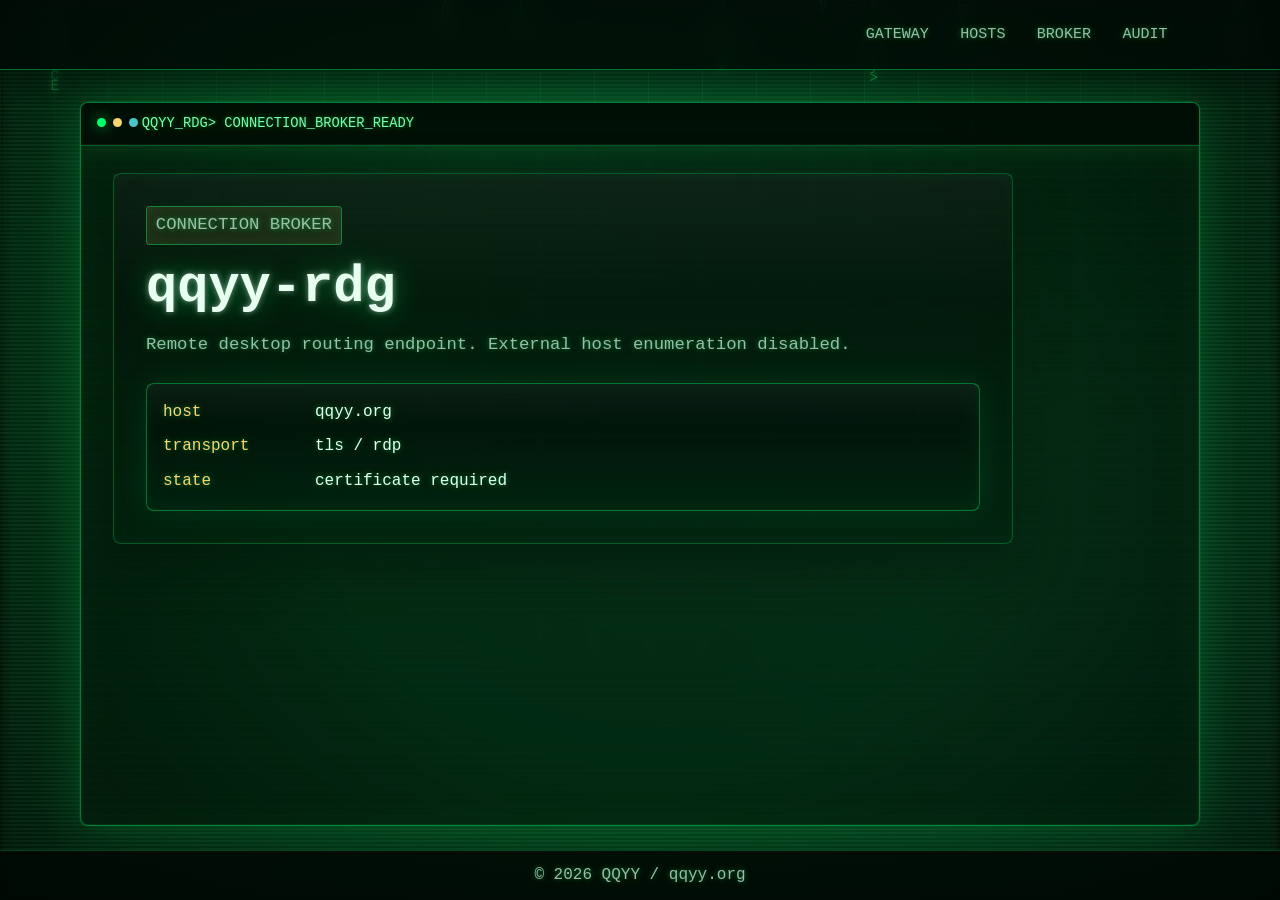
==== about.html @ 4a951784 "Initial QQYY gateway site" ====
<!DOCTYPE html>
<html lang="en">
<head>
    <meta charset="UTF-8">
    <meta name="viewport" content="width=device-width, initial-scale=1.0">
    <meta http-equiv="Content-Security-Policy" content="default-src 'self'; script-src 'self'; style-src 'self' 'unsafe-inline'; img-src 'self' data:; font-src 'self'; connect-src 'self'; media-src 'self'; object-src 'none'; base-uri 'self'; form-action 'none'; frame-src 'none'; child-src 'none'; worker-src 'none'; manifest-src 'self'; block-all-mixed-content">
    <meta name="referrer" content="no-referrer">
    <title>Broker / QQYY</title>
    <link rel="stylesheet" href="styles.css">
</head>
<body>
    <canvas class="matrix-rain" aria-hidden="true"></canvas>
    <header>
        <nav>
            <button class="menu-toggle" type="button" aria-label="Open navigation menu" aria-controls="site-navigation" aria-expanded="false" data-menu-toggle>
                <span></span>
                <span></span>
                <span></span>
            </button>
            <ul class="nav-menu" id="site-navigation">
                <li><a href="index.html">Gateway</a></li>
                <li><a href="names.html">Hosts</a></li>
                <li><a href="about.html">Broker</a></li>
                <li><a href="contact.html">Audit</a></li>
            </ul>
        </nav>
    </header>
    <main>
        <section class="page-panel">
            <p class="eyebrow">Connection broker</p>
            <h2>qqyy-rdg</h2>
            <p>Remote desktop routing endpoint. External host enumeration disabled.</p>
            <div class="terminal-card">
                <p><span>host</span> qqyy.org</p>
                <p><span>transport</span> tls / rdp</p>
                <p><span>state</span> certificate required</p>
            </div>
        </section>
    </main>
    <footer>
        <p>&copy; 2026 QQYY / qqyy.org</p>
    </footer>
    <script src="script.js"></script>
</body>
</html>
---- styles.css ----
/* QQYY Matrix-inspired remote desktop gateway facade */

* {
    box-sizing: border-box;
    margin: 0;
    padding: 0;
}

:root {
    --bg: #030604;
    --bg-soft: rgba(4, 18, 11, 0.84);
    --panel: rgba(5, 25, 15, 0.86);
    --panel-strong: rgba(0, 0, 0, 0.72);
    --grid: rgba(0, 255, 111, 0.12);
    --green: #00ff6a;
    --green-soft: #77ffad;
    --cyan: #59f6ff;
    --amber: #f8d66d;
    --violet: #8c5cff;
    --ink: #e7fff0;
    --muted: #9bbca8;
    --border: rgba(0, 255, 106, 0.42);
    --shadow: rgba(0, 255, 106, 0.24);
    --terminal-glow: 0 0 5px rgba(0, 255, 106, 0.42), 0 0 16px rgba(0, 255, 106, 0.18);
    --max: 1120px;
}

html {
    background: var(--bg);
}

body {
    position: relative;
    min-height: 100vh;
    color: var(--ink);
    font-family: "Courier New", Courier, monospace;
    line-height: 1.6;
    text-shadow: var(--terminal-glow);
    background:
        radial-gradient(circle at 20% 10%, rgba(0, 255, 106, 0.13), transparent 32rem),
        radial-gradient(circle at 52% 42%, rgba(140, 92, 255, 0.08), transparent 28rem),
        radial-gradient(circle at 88% 70%, rgba(89, 246, 255, 0.06), transparent 26rem),
        linear-gradient(180deg, #010201, #041006 46%, #010201);
    overflow-x: hidden;
}

body * {
    text-shadow: inherit;
}

a,
button,
input {
    font-family: inherit;
}

::selection {
    color: #001806;
    background: var(--green);
    text-shadow: none;
}

body::before {
    content: "";
    position: fixed;
    inset: 0;
    z-index: 1;
    pointer-events: none;
    background-image:
        linear-gradient(var(--grid) 1px, transparent 1px),
        linear-gradient(90deg, var(--grid) 1px, transparent 1px);
    background-size: 54px 54px;
    mask-image: linear-gradient(to bottom, rgba(0, 0, 0, 0.9), transparent 78%);
}

body::after {
    content: "";
    position: fixed;
    inset: 0;
    z-index: 4;
    pointer-events: none;
    background:
        linear-gradient(rgba(255, 255, 255, 0.035) 50%, rgba(0, 0, 0, 0.05) 50%),
        radial-gradient(circle at center, transparent 42%, rgba(0, 0, 0, 0.58));
    background-size: 100% 4px, 100% 100%;
}

.matrix-rain {
    position: fixed;
    inset: 0;
    z-index: 0;
    width: 100%;
    height: 100%;
    opacity: 0.78;
}

header {
    position: sticky;
    top: 0;
    z-index: 30;
    border-bottom: 1px solid var(--border);
    background: rgba(0, 8, 4, 0.82);
    box-shadow: 0 10px 34px rgba(0, 0, 0, 0.42);
    backdrop-filter: blur(12px);
}

header nav {
    display: flex;
    align-items: center;
    justify-content: flex-end;
    gap: 1rem;
    width: min(100%, var(--max));
    margin: 0 auto;
    padding: 0.85rem 1.25rem;
}

.menu-toggle {
    display: none;
    width: 44px;
    height: 44px;
    border: 1px solid var(--border);
    border-radius: 6px;
    background: rgba(0, 24, 12, 0.92);
    cursor: pointer;
    place-items: center;
    gap: 5px;
    padding: 0;
}

.menu-toggle span {
    display: block;
    width: 24px;
    height: 2px;
    background: var(--green);
    box-shadow: 0 0 8px var(--shadow);
    transition: transform 0.18s ease, opacity 0.18s ease;
}

.menu-toggle[aria-expanded="true"] span:nth-child(1) {
    transform: translateY(7px) rotate(45deg);
}

.menu-toggle[aria-expanded="true"] span:nth-child(2) {
    opacity: 0;
}

.menu-toggle[aria-expanded="true"] span:nth-child(3) {
    transform: translateY(-7px) rotate(-45deg);
}

.nav-menu {
    display: flex;
    align-items: center;
    gap: 0.4rem;
    list-style: none;
}

.nav-menu a {
    display: block;
    padding: 0.48rem 0.72rem;
    border: 1px solid transparent;
    border-radius: 6px;
    color: var(--muted);
    font-size: 0.94rem;
    text-transform: uppercase;
    text-decoration: none;
}

.nav-menu a:hover,
.nav-menu a:focus-visible {
    border-color: var(--border);
    color: var(--green-soft);
    background: rgba(0, 255, 106, 0.08);
    outline: none;
}

main {
    position: relative;
    z-index: 10;
    width: min(100%, var(--max));
    min-height: calc(100vh - 11rem);
    margin: 2rem auto 6rem;
    padding: 4.4rem 2rem 2rem;
    border: 1px solid var(--border);
    border-radius: 8px;
    background:
        linear-gradient(180deg, rgba(0, 255, 106, 0.055), transparent 5rem),
        repeating-linear-gradient(0deg, rgba(0, 255, 106, 0.018) 0, rgba(0, 255, 106, 0.018) 1px, transparent 1px, transparent 9px),
        rgba(0, 8, 3, 0.42);
    box-shadow:
        0 0 0 1px rgba(0, 255, 106, 0.08),
        0 0 48px rgba(0, 255, 106, 0.18),
        inset 0 0 52px rgba(0, 255, 106, 0.045),
        inset 0 0 0 1px rgba(231, 255, 240, 0.04);
    backdrop-filter: blur(2px);
    overflow: hidden;
}

main::before {
    content: "QQYY_RDG> CONNECTION_BROKER_READY";
    position: absolute;
    top: 0;
    left: 0;
    right: 0;
    height: 2.65rem;
    display: flex;
    align-items: center;
    padding: 0 1rem 0 3.8rem;
    border-bottom: 1px solid rgba(0, 255, 106, 0.3);
    color: var(--green-soft);
    background: rgba(0, 14, 6, 0.94);
    box-shadow: inset 0 -1px 0 rgba(231, 255, 240, 0.06), 0 0 22px rgba(0, 255, 106, 0.12);
    font-size: 0.86rem;
    text-transform: uppercase;
}

main::after {
    content: "";
    position: absolute;
    top: 0.96rem;
    left: 1rem;
    width: 0.58rem;
    height: 0.58rem;
    border-radius: 50%;
    background: var(--green);
    box-shadow:
        1rem 0 0 var(--amber),
        2rem 0 0 rgba(89, 246, 255, 0.8),
        0 0 14px rgba(0, 255, 106, 0.7);
    pointer-events: none;
}

.gateway-screen {
    display: grid;
    grid-template-columns: minmax(0, 1fr) minmax(300px, 380px);
    gap: 2rem;
    align-items: center;
    min-height: 470px;
}

.gateway-copy {
    display: grid;
    gap: 1.2rem;
    max-width: 640px;
}

.protocol-strip {
    display: flex;
    flex-wrap: wrap;
    gap: 0.5rem;
}

.protocol-strip span {
    padding: 0.35rem 0.55rem;
    border: 1px solid rgba(0, 255, 106, 0.32);
    border-radius: 6px;
    color: var(--green-soft);
    background: rgba(0, 0, 0, 0.28);
    font-size: 0.82rem;
    text-transform: uppercase;
}

.login-panel {
    display: grid;
    gap: 1rem;
    padding: 1rem;
    border: 1px solid rgba(0, 255, 106, 0.38);
    border-radius: 8px;
    background:
        linear-gradient(180deg, rgba(0, 255, 106, 0.08), transparent 3.5rem),
        rgba(0, 8, 3, 0.54);
    box-shadow:
        0 0 36px rgba(0, 255, 106, 0.14),
        inset 0 0 28px rgba(0, 255, 106, 0.06);
    backdrop-filter: blur(2px);
}

.login-panel.is-denied {
    border-color: rgba(255, 96, 96, 0.7);
    animation: accessJolt 0.22s steps(2, end) 2;
}

.login-panel-header {
    display: flex;
    justify-content: space-between;
    gap: 1rem;
    padding-bottom: 0.75rem;
    border-bottom: 1px solid rgba(0, 255, 106, 0.25);
    color: var(--green-soft);
    font-size: 0.88rem;
    text-transform: uppercase;
}

.login-panel label {
    display: grid;
    gap: 0.35rem;
    color: var(--amber);
    font-size: 0.82rem;
    text-transform: uppercase;
}

.login-panel input {
    width: 100%;
    min-height: 46px;
    border: 1px solid rgba(0, 255, 106, 0.34);
    border-radius: 6px;
    color: var(--green-soft);
    background: rgba(0, 0, 0, 0.42);
    box-shadow: inset 0 0 18px rgba(0, 255, 106, 0.06);
    font: inherit;
    padding: 0.7rem 0.75rem;
    outline: none;
}

.login-panel input:focus {
    border-color: var(--green);
    box-shadow: 0 0 18px rgba(0, 255, 106, 0.16), inset 0 0 18px rgba(0, 255, 106, 0.08);
}

.login-panel input[readonly] {
    color: var(--muted);
    border-style: dashed;
    cursor: not-allowed;
}

.login-button {
    width: 100%;
}

.access-status {
    min-height: 1.5rem;
    color: var(--muted);
    font-size: 0.86rem;
    text-transform: uppercase;
}

.access-status.is-denied {
    color: #ff7777;
}

.eyebrow {
    width: fit-content;
    padding: 0.28rem 0.55rem;
    border: 1px solid var(--border);
    border-radius: 4px;
    color: var(--amber);
    background: rgba(248, 214, 109, 0.08);
    box-shadow: inset 0 0 18px rgba(248, 214, 109, 0.08);
    font-size: 0.88rem;
    text-transform: uppercase;
    animation: terminalPulse 4.8s steps(2, end) infinite;
}

h2 {
    max-width: 880px;
    color: var(--ink);
    font-size: 3.25rem;
    line-height: 1.05;
    font-weight: 700;
    text-shadow: 0 0 6px rgba(231, 255, 240, 0.5), 0 0 28px rgba(0, 255, 106, 0.42);
    animation: terminalFlicker 7.5s steps(1, end) infinite;
}

.hero-copy,
.note,
.page-panel > p {
    max-width: 720px;
    color: var(--muted);
    font-size: 1.08rem;
}

.terminal-line,
.terminal-card {
    border: 1px solid var(--border);
    border-radius: 8px;
    background: rgba(0, 0, 0, 0.34);
    box-shadow: 0 0 34px rgba(0, 255, 106, 0.1), inset 0 0 22px rgba(0, 255, 106, 0.04);
}

.terminal-line,
.terminal-card,
.status-grid article,
.feature-list article,
.page-panel,
footer {
    position: relative;
}

.terminal-line::after,
.terminal-card::after,
.status-grid article::after,
.feature-list article::after,
.page-panel::after {
    content: "";
    position: absolute;
    inset: 0;
    pointer-events: none;
    background: linear-gradient(180deg, rgba(255, 255, 255, 0.045), transparent 34%, rgba(0, 255, 106, 0.045));
    mix-blend-mode: screen;
}

.terminal-line {
    display: flex;
    flex-wrap: wrap;
    gap: 0.45rem;
    align-items: center;
    width: fit-content;
    max-width: 100%;
    padding: 0.75rem 0.9rem;
}

.terminal-line::before {
    content: ">";
    display: grid;
    place-items: center;
    width: 1rem;
    height: 1rem;
    color: var(--amber);
    font-weight: 700;
    box-shadow: 0 0 12px rgba(248, 214, 109, 0.5);
}

.terminal-line span,
.terminal-card span {
    color: var(--amber);
}

.terminal-line strong {
    color: var(--green-soft);
    font-weight: 700;
    overflow-wrap: anywhere;
}

.terminal-line strong::after {
    content: "_";
    display: inline-block;
    margin-left: 0.18rem;
    color: var(--green);
    animation: cursorBlink 1.05s steps(2, end) infinite;
}

.button {
    display: inline-flex;
    align-items: center;
    justify-content: center;
    width: fit-content;
    min-height: 46px;
    padding: 0.72rem 1rem;
    border: 1px solid var(--green);
    border-radius: 6px;
    color: #021006;
    background: var(--green);
    box-shadow: 0 0 24px rgba(0, 255, 106, 0.32);
    font-weight: 700;
    text-transform: uppercase;
    text-decoration: none;
}

.button:hover,
.button:focus-visible {
    background: var(--green-soft);
    outline: 2px solid var(--cyan);
    outline-offset: 3px;
}

.status-grid,
.feature-list {
    display: grid;
    grid-template-columns: repeat(3, minmax(0, 1fr));
    gap: 1rem;
    margin-top: 2.5rem;
}

.status-grid article,
.feature-list article,
.page-panel {
    border: 1px solid rgba(0, 255, 106, 0.28);
    border-radius: 8px;
    background: rgba(5, 25, 15, 0.38);
    box-shadow: 0 18px 56px rgba(0, 0, 0, 0.32), inset 0 0 18px rgba(0, 255, 106, 0.04);
    backdrop-filter: blur(1.5px);
}

.status-grid article,
.feature-list article {
    min-height: 178px;
    padding: 1rem;
}

.status-light {
    display: block;
    width: 10px;
    height: 10px;
    margin-bottom: 0.9rem;
    border-radius: 50%;
    background: var(--green);
    box-shadow: 0 0 14px var(--green), 0 0 28px rgba(0, 255, 106, 0.4);
}

h3 {
    margin-bottom: 0.55rem;
    color: var(--green-soft);
    font-size: 1.04rem;
    text-transform: uppercase;
}

.status-grid p,
.feature-list p {
    color: var(--muted);
    font-size: 0.96rem;
}

.page-panel {
    display: grid;
    gap: 1rem;
    max-width: 900px;
    padding: 2rem;
}

.terminal-card {
    display: grid;
    gap: 0.55rem;
    margin-top: 0.5rem;
    padding: 1rem;
}

.terminal-card p {
    display: grid;
    grid-template-columns: 8.5rem 1fr;
    gap: 1rem;
    color: var(--ink);
}

footer {
    position: fixed;
    left: 0;
    right: 0;
    bottom: 0;
    z-index: 30;
    border-top: 1px solid rgba(0, 255, 106, 0.22);
    background: rgba(0, 8, 4, 0.86);
    color: var(--muted);
    padding: 0.72rem 1rem;
    text-align: center;
    backdrop-filter: blur(10px);
}

.matrix-game-overlay {
    position: fixed;
    inset: 0;
    z-index: 80;
    display: grid;
    place-items: center;
    padding: 1rem;
    background: rgba(0, 0, 0, 0.52);
    backdrop-filter: blur(5px);
}

.matrix-game-terminal {
    width: min(96vw, 980px);
    border: 1px solid var(--green);
    border-radius: 8px;
    background:
        linear-gradient(180deg, rgba(0, 255, 106, 0.08), transparent 5rem),
        rgba(0, 9, 4, 0.7);
    box-shadow:
        0 0 42px rgba(0, 255, 106, 0.34),
        inset 0 0 46px rgba(0, 255, 106, 0.08);
    overflow: hidden;
}

.matrix-game-terminal:focus {
    outline: none;
}

.matrix-game-bar {
    display: flex;
    align-items: center;
    justify-content: space-between;
    gap: 1rem;
    padding: 0.75rem 1rem;
    border-bottom: 1px solid rgba(0, 255, 106, 0.34);
    color: var(--green-soft);
    background: rgba(0, 18, 7, 0.9);
    text-transform: uppercase;
}

.matrix-game-close,
.matrix-game-restart {
    border: 1px solid var(--border);
    border-radius: 6px;
    color: var(--green-soft);
    background: rgba(0, 20, 8, 0.7);
    cursor: pointer;
    text-transform: uppercase;
}

.matrix-game-close {
    width: 2rem;
    height: 2rem;
}

.matrix-game-restart {
    margin: 0 1rem 1rem;
    padding: 0.55rem 0.8rem;
}

.matrix-game-close:hover,
.matrix-game-close:focus-visible,
.matrix-game-restart:hover,
.matrix-game-restart:focus-visible {
    color: #021006;
    background: var(--green);
    outline: 2px solid var(--cyan);
    outline-offset: 2px;
    text-shadow: none;
}

.matrix-game-hud {
    display: flex;
    flex-wrap: wrap;
    justify-content: space-between;
    gap: 0.75rem;
    padding: 0.8rem 1rem;
    color: var(--amber);
    text-transform: uppercase;
}

.matrix-game-layout {
    display: grid;
    grid-template-columns: minmax(0, 1fr) 180px;
    gap: 0.85rem;
    padding: 0 1rem;
}

.matrix-game-canvas {
    display: block;
    width: 100%;
    height: min(52vh, 420px);
    min-height: 260px;
    border: 1px solid rgba(0, 255, 106, 0.35);
    border-radius: 6px;
    background: rgba(0, 7, 3, 0.48);
    box-shadow: inset 0 0 36px rgba(0, 255, 106, 0.08);
}

.matrix-game-radar {
    display: grid;
    align-content: start;
    gap: 0.65rem;
    min-height: 260px;
    padding: 0.85rem;
    border: 1px solid rgba(0, 255, 106, 0.35);
    border-radius: 6px;
    color: var(--green-soft);
    background:
        repeating-linear-gradient(0deg, rgba(0, 255, 106, 0.035) 0, rgba(0, 255, 106, 0.035) 1px, transparent 1px, transparent 8px),
        rgba(0, 8, 3, 0.48);
    text-align: center;
    text-transform: uppercase;
    box-shadow: inset 0 0 28px rgba(0, 255, 106, 0.08);
}

.matrix-radar-canvas {
    display: block;
    width: 100%;
    aspect-ratio: 1;
    border: 1px solid rgba(0, 255, 106, 0.28);
    background: rgba(0, 0, 0, 0.38);
}

.matrix-game-help {
    padding: 0.8rem 1rem;
    color: var(--muted);
    font-size: 0.9rem;
    text-transform: uppercase;
}

@keyframes cursorBlink {
    0%,
    48% {
        opacity: 1;
    }

    49%,
    100% {
        opacity: 0;
    }
}

@keyframes terminalFlicker {
    0%,
    91%,
    95%,
    100% {
        opacity: 1;
    }

    92% {
        opacity: 0.84;
    }

    96% {
        opacity: 0.92;
    }
}

@keyframes terminalPulse {
    0%,
    100% {
        opacity: 0.92;
    }

    50% {
        opacity: 1;
    }
}

@keyframes accessJolt {
    0%,
    100% {
        transform: translateX(0);
    }

    50% {
        transform: translateX(4px);
    }
}

@media (max-width: 760px) {
    header nav {
        align-items: flex-start;
        flex-wrap: wrap;
    }

    .menu-toggle {
        display: grid;
    }

    .nav-menu {
        display: none;
        width: 100%;
        flex-direction: column;
        align-items: stretch;
        gap: 0.35rem;
        padding-top: 0.75rem;
    }

    .nav-menu.is-open {
        display: flex;
    }

    .nav-menu a {
        padding: 0.68rem 0.75rem;
        border-color: rgba(0, 255, 106, 0.18);
        background: rgba(0, 255, 106, 0.05);
    }

    main {
        min-height: calc(100vh - 10rem);
        margin: 1rem 0.75rem 5.5rem;
        padding: 4rem 1rem 1.25rem;
    }

    main::before {
        padding-left: 3.35rem;
        font-size: 0.72rem;
    }

    .gateway-screen {
        grid-template-columns: 1fr;
        min-height: auto;
    }

    h2 {
        font-size: 2.2rem;
    }

    .status-grid,
    .feature-list,
    .matrix-game-layout {
        grid-template-columns: 1fr;
    }

    .page-panel {
        padding: 1.25rem;
    }

    .terminal-card p {
        grid-template-columns: 1fr;
        gap: 0.1rem;
    }

    .matrix-game-canvas {
        height: 52vh;
    }

    .matrix-game-radar {
        min-height: 0;
    }

    .matrix-radar-canvas {
        width: min(42vw, 150px);
        justify-self: center;
    }
}

@media (max-width: 430px) {
    h2 {
        font-size: 1.9rem;
    }

    .hero-copy,
    .note,
    .page-panel > p {
        font-size: 1rem;
    }

    footer {
        font-size: 0.82rem;
    }
}

@media (prefers-reduced-motion: reduce) {
    .matrix-rain {
        display: none;
    }

    .eyebrow,
    h2,
    .terminal-line strong::after {
        animation: none;
    }
}
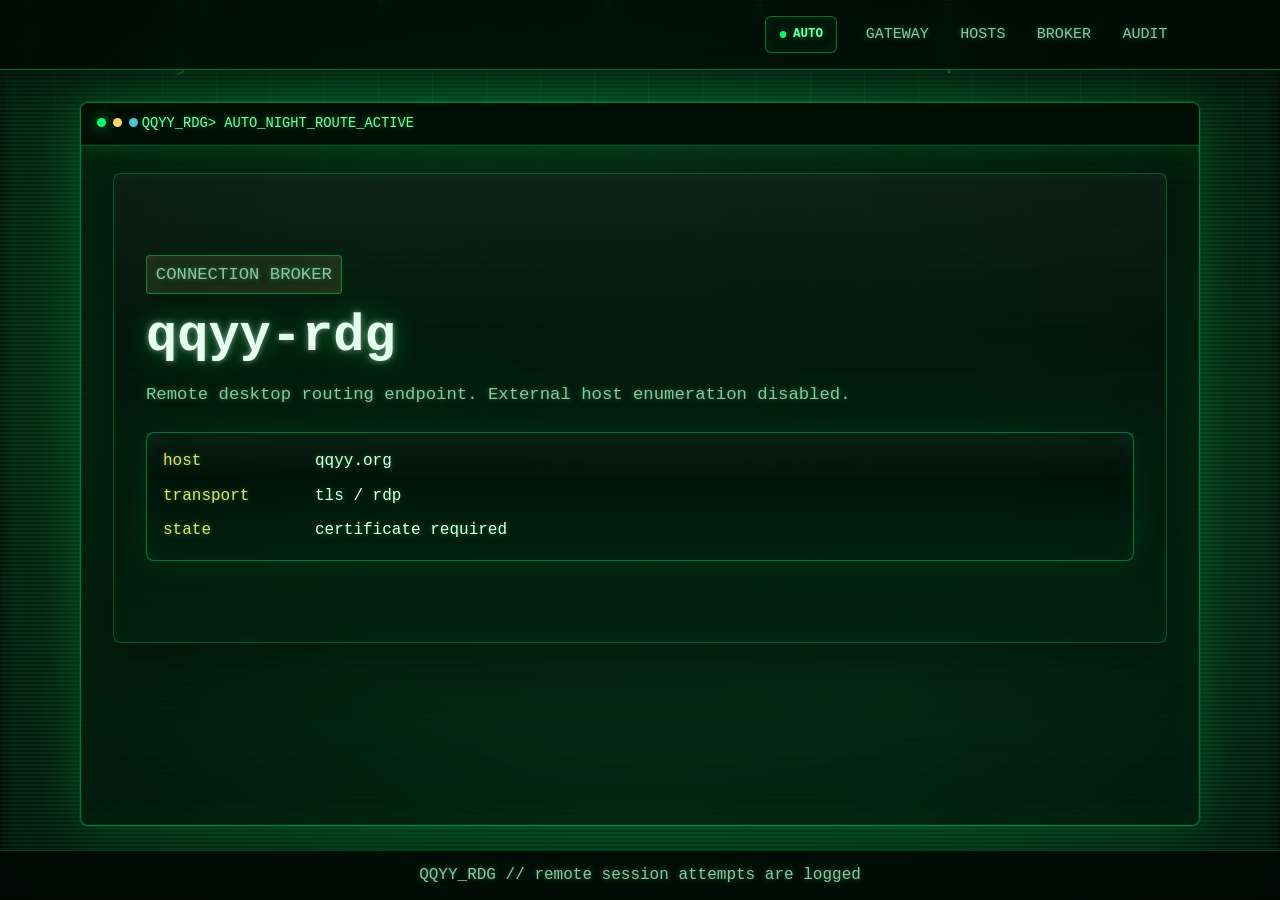
==== commit 3f2038d9: "Add theme controls and unify terminal layout" ====
--- a/about.html
+++ b/about.html
@@ -17,6 +17,7 @@
                 <span></span>
                 <span></span>
             </button>
+            <button class="theme-toggle" type="button" aria-label="Theme mode: auto" data-theme-toggle>AUTO</button>
             <ul class="nav-menu" id="site-navigation">
                 <li><a href="index.html">Gateway</a></li>
                 <li><a href="names.html">Hosts</a></li>
@@ -38,7 +39,7 @@
         </section>
     </main>
     <footer>
-        <p>&copy; 2026 QQYY / qqyy.org</p>
+        <p>QQYY_RDG // remote session attempts are logged</p>
     </footer>
     <script src="script.js"></script>
 </body>
--- a/styles.css
+++ b/styles.css
@@ -22,11 +22,20 @@
     --border: rgba(0, 255, 106, 0.42);
     --shadow: rgba(0, 255, 106, 0.24);
     --terminal-glow: 0 0 5px rgba(0, 255, 106, 0.42), 0 0 16px rgba(0, 255, 106, 0.18);
+    --rain-fade: rgba(1, 4, 2, 0.054);
+    --rain-head: #f3fff6;
+    --rain-mid: #9dffb8;
+    --rain-body: #20f06b;
+    --rain-shadow: #00ff6a;
     --max: 1120px;
 }
 
 html {
     background: var(--bg);
+}
+
+html[data-theme="day"] {
+    background: #edf8ef;
 }
 
 body {
@@ -48,6 +57,34 @@
     text-shadow: inherit;
 }
 
+body[data-theme="day"] {
+    --bg: #edf8ef;
+    --bg-soft: rgba(240, 252, 243, 0.86);
+    --panel: rgba(245, 255, 248, 0.82);
+    --panel-strong: rgba(255, 255, 255, 0.66);
+    --grid: rgba(0, 118, 50, 0.13);
+    --green: #007a35;
+    --green-soft: #0b6232;
+    --cyan: #006f84;
+    --amber: #8d6500;
+    --violet: #514aa6;
+    --ink: #062515;
+    --muted: #446452;
+    --border: rgba(0, 122, 53, 0.36);
+    --shadow: rgba(0, 122, 53, 0.18);
+    --terminal-glow: 0 0 2px rgba(0, 122, 53, 0.18), 0 0 12px rgba(0, 122, 53, 0.1);
+    --rain-fade: rgba(238, 250, 241, 0.075);
+    --rain-head: #ffffff;
+    --rain-mid: #0c7b38;
+    --rain-body: #138846;
+    --rain-shadow: rgba(0, 122, 53, 0.42);
+    background:
+        radial-gradient(circle at 18% 8%, rgba(0, 122, 53, 0.16), transparent 30rem),
+        radial-gradient(circle at 54% 40%, rgba(89, 246, 255, 0.12), transparent 27rem),
+        radial-gradient(circle at 88% 72%, rgba(248, 214, 109, 0.15), transparent 26rem),
+        linear-gradient(180deg, #f7fff8, #dcefe2 54%, #f4fff6);
+}
+
 a,
 button,
 input {
@@ -58,6 +95,10 @@
     color: #001806;
     background: var(--green);
     text-shadow: none;
+}
+
+body[data-theme="day"] ::selection {
+    color: #f7fff8;
 }
 
 body::before {
@@ -85,6 +126,17 @@
     background-size: 100% 4px, 100% 100%;
 }
 
+body[data-theme="day"]::before {
+    mask-image: linear-gradient(to bottom, rgba(0, 0, 0, 0.74), transparent 82%);
+}
+
+body[data-theme="day"]::after {
+    background:
+        linear-gradient(rgba(0, 70, 30, 0.035) 50%, rgba(255, 255, 255, 0.025) 50%),
+        radial-gradient(circle at center, transparent 48%, rgba(255, 255, 255, 0.34));
+    background-size: 100% 4px, 100% 100%;
+}
+
 .matrix-rain {
     position: fixed;
     inset: 0;
@@ -92,6 +144,11 @@
     width: 100%;
     height: 100%;
     opacity: 0.78;
+}
+
+body[data-theme="day"] .matrix-rain {
+    opacity: 0.56;
+    mix-blend-mode: multiply;
 }
 
 header {
@@ -102,6 +159,11 @@
     background: rgba(0, 8, 4, 0.82);
     box-shadow: 0 10px 34px rgba(0, 0, 0, 0.42);
     backdrop-filter: blur(12px);
+}
+
+body[data-theme="day"] header {
+    background: rgba(241, 252, 244, 0.84);
+    box-shadow: 0 10px 34px rgba(28, 83, 48, 0.14);
 }
 
 header nav {
@@ -127,6 +189,66 @@
     padding: 0;
 }
 
+body[data-theme="day"] .menu-toggle {
+    background: rgba(245, 255, 248, 0.9);
+}
+
+.theme-toggle {
+    display: inline-flex;
+    align-items: center;
+    justify-content: center;
+    min-width: 4.5rem;
+    min-height: 2.28rem;
+    padding: 0.4rem 0.62rem;
+    border: 1px solid var(--border);
+    border-radius: 6px;
+    color: var(--green-soft);
+    background: rgba(0, 24, 12, 0.76);
+    box-shadow: inset 0 0 14px rgba(0, 255, 106, 0.06);
+    cursor: pointer;
+    font-size: 0.78rem;
+    font-weight: 700;
+    letter-spacing: 0;
+    text-transform: uppercase;
+}
+
+.theme-toggle::before {
+    content: "";
+    width: 0.42rem;
+    height: 0.42rem;
+    margin-right: 0.42rem;
+    border-radius: 50%;
+    background: var(--green);
+    box-shadow: 0 0 12px var(--shadow);
+}
+
+.theme-toggle:hover,
+.theme-toggle:focus-visible {
+    border-color: var(--green);
+    color: var(--ink);
+    background: rgba(0, 255, 106, 0.12);
+    outline: 2px solid var(--cyan);
+    outline-offset: 3px;
+}
+
+.theme-toggle[data-theme-mode="day"]::before {
+    background: var(--amber);
+}
+
+.theme-toggle[data-theme-mode="night"]::before {
+    background: var(--cyan);
+}
+
+body[data-theme="day"] .theme-toggle {
+    background: rgba(255, 255, 255, 0.62);
+}
+
+body[data-theme="day"] .theme-toggle:hover,
+body[data-theme="day"] .theme-toggle:focus-visible {
+    color: #062515;
+    background: rgba(0, 122, 53, 0.14);
+}
+
 .menu-toggle span {
     display: block;
     width: 24px;
@@ -194,6 +316,18 @@
         inset 0 0 0 1px rgba(231, 255, 240, 0.04);
     backdrop-filter: blur(2px);
     overflow: hidden;
+}
+
+body[data-theme="day"] main {
+    background:
+        linear-gradient(180deg, rgba(0, 122, 53, 0.08), transparent 5rem),
+        repeating-linear-gradient(0deg, rgba(0, 122, 53, 0.028) 0, rgba(0, 122, 53, 0.028) 1px, transparent 1px, transparent 9px),
+        rgba(245, 255, 248, 0.5);
+    box-shadow:
+        0 0 0 1px rgba(0, 122, 53, 0.08),
+        0 18px 48px rgba(34, 91, 56, 0.16),
+        inset 0 0 52px rgba(0, 122, 53, 0.055),
+        inset 0 0 0 1px rgba(255, 255, 255, 0.72);
 }
 
 main::before {
@@ -212,6 +346,17 @@
     box-shadow: inset 0 -1px 0 rgba(231, 255, 240, 0.06), 0 0 22px rgba(0, 255, 106, 0.12);
     font-size: 0.86rem;
     text-transform: uppercase;
+}
+
+body[data-theme="night"] main::before {
+    content: "QQYY_RDG> AUTO_NIGHT_ROUTE_ACTIVE";
+}
+
+body[data-theme="day"] main::before {
+    content: "QQYY_RDG> AUTO_DAY_ROUTE_ACTIVE";
+    color: var(--green-soft);
+    background: rgba(239, 253, 243, 0.94);
+    box-shadow: inset 0 -1px 0 rgba(0, 122, 53, 0.08), 0 0 22px rgba(0, 122, 53, 0.1);
 }
 
 main::after {
@@ -260,6 +405,10 @@
     text-transform: uppercase;
 }
 
+body[data-theme="day"] .protocol-strip span {
+    background: rgba(255, 255, 255, 0.42);
+}
+
 .login-panel {
     display: grid;
     gap: 1rem;
@@ -275,6 +424,15 @@
     backdrop-filter: blur(2px);
 }
 
+body[data-theme="day"] .login-panel {
+    background:
+        linear-gradient(180deg, rgba(0, 122, 53, 0.08), transparent 3.5rem),
+        rgba(251, 255, 252, 0.62);
+    box-shadow:
+        0 16px 34px rgba(39, 86, 56, 0.12),
+        inset 0 0 28px rgba(0, 122, 53, 0.05);
+}
+
 .login-panel.is-denied {
     border-color: rgba(255, 96, 96, 0.7);
     animation: accessJolt 0.22s steps(2, end) 2;
@@ -310,6 +468,10 @@
     font: inherit;
     padding: 0.7rem 0.75rem;
     outline: none;
+}
+
+body[data-theme="day"] .login-panel input {
+    background: rgba(255, 255, 255, 0.64);
 }
 
 .login-panel input:focus {
@@ -351,6 +513,10 @@
     animation: terminalPulse 4.8s steps(2, end) infinite;
 }
 
+body[data-theme="day"] .eyebrow {
+    background: rgba(248, 214, 109, 0.16);
+}
+
 h2 {
     max-width: 880px;
     color: var(--ink);
@@ -361,6 +527,10 @@
     animation: terminalFlicker 7.5s steps(1, end) infinite;
 }
 
+body[data-theme="day"] h2 {
+    text-shadow: 0 0 3px rgba(255, 255, 255, 0.8), 0 0 18px rgba(0, 122, 53, 0.16);
+}
+
 .hero-copy,
 .note,
 .page-panel > p {
@@ -375,6 +545,12 @@
     border-radius: 8px;
     background: rgba(0, 0, 0, 0.34);
     box-shadow: 0 0 34px rgba(0, 255, 106, 0.1), inset 0 0 22px rgba(0, 255, 106, 0.04);
+}
+
+body[data-theme="day"] .terminal-line,
+body[data-theme="day"] .terminal-card {
+    background: rgba(255, 255, 255, 0.5);
+    box-shadow: 0 12px 30px rgba(38, 91, 58, 0.1), inset 0 0 22px rgba(0, 122, 53, 0.045);
 }
 
 .terminal-line,
@@ -456,6 +632,10 @@
     text-decoration: none;
 }
 
+body[data-theme="day"] .button {
+    color: #f7fff8;
+}
+
 .button:hover,
 .button:focus-visible {
     background: var(--green-soft);
@@ -481,6 +661,13 @@
     backdrop-filter: blur(1.5px);
 }
 
+body[data-theme="day"] .status-grid article,
+body[data-theme="day"] .feature-list article,
+body[data-theme="day"] .page-panel {
+    background: rgba(247, 255, 249, 0.54);
+    box-shadow: 0 18px 48px rgba(36, 86, 55, 0.12), inset 0 0 18px rgba(0, 122, 53, 0.04);
+}
+
 .status-grid article,
 .feature-list article {
     min-height: 178px;
@@ -512,8 +699,10 @@
 
 .page-panel {
     display: grid;
+    align-content: center;
     gap: 1rem;
-    max-width: 900px;
+    width: 100%;
+    min-height: 470px;
     padding: 2rem;
 }
 
@@ -545,6 +734,10 @@
     backdrop-filter: blur(10px);
 }
 
+body[data-theme="day"] footer {
+    background: rgba(241, 252, 244, 0.9);
+}
+
 .matrix-game-overlay {
     position: fixed;
     inset: 0;
@@ -554,6 +747,10 @@
     padding: 1rem;
     background: rgba(0, 0, 0, 0.52);
     backdrop-filter: blur(5px);
+}
+
+body[data-theme="day"] .matrix-game-overlay {
+    background: rgba(238, 250, 241, 0.58);
 }
 
 .matrix-game-terminal {
@@ -567,6 +764,15 @@
         0 0 42px rgba(0, 255, 106, 0.34),
         inset 0 0 46px rgba(0, 255, 106, 0.08);
     overflow: hidden;
+}
+
+body[data-theme="day"] .matrix-game-terminal {
+    background:
+        linear-gradient(180deg, rgba(0, 122, 53, 0.08), transparent 5rem),
+        rgba(247, 255, 249, 0.76);
+    box-shadow:
+        0 24px 58px rgba(30, 77, 48, 0.2),
+        inset 0 0 46px rgba(0, 122, 53, 0.07);
 }
 
 .matrix-game-terminal:focus {
@@ -585,6 +791,10 @@
     text-transform: uppercase;
 }
 
+body[data-theme="day"] .matrix-game-bar {
+    background: rgba(239, 253, 243, 0.92);
+}
+
 .matrix-game-close,
 .matrix-game-restart {
     border: 1px solid var(--border);
@@ -593,6 +803,11 @@
     background: rgba(0, 20, 8, 0.7);
     cursor: pointer;
     text-transform: uppercase;
+}
+
+body[data-theme="day"] .matrix-game-close,
+body[data-theme="day"] .matrix-game-restart {
+    background: rgba(255, 255, 255, 0.58);
 }
 
 .matrix-game-close {
@@ -644,6 +859,10 @@
     box-shadow: inset 0 0 36px rgba(0, 255, 106, 0.08);
 }
 
+body[data-theme="day"] .matrix-game-canvas {
+    background: rgba(255, 255, 255, 0.42);
+}
+
 .matrix-game-radar {
     display: grid;
     align-content: start;
@@ -661,12 +880,22 @@
     box-shadow: inset 0 0 28px rgba(0, 255, 106, 0.08);
 }
 
+body[data-theme="day"] .matrix-game-radar {
+    background:
+        repeating-linear-gradient(0deg, rgba(0, 122, 53, 0.045) 0, rgba(0, 122, 53, 0.045) 1px, transparent 1px, transparent 8px),
+        rgba(255, 255, 255, 0.42);
+}
+
 .matrix-radar-canvas {
     display: block;
     width: 100%;
     aspect-ratio: 1;
     border: 1px solid rgba(0, 255, 106, 0.28);
     background: rgba(0, 0, 0, 0.38);
+}
+
+body[data-theme="day"] .matrix-radar-canvas {
+    background: rgba(255, 255, 255, 0.48);
 }
 
 .matrix-game-help {
@@ -783,6 +1012,7 @@
     }
 
     .page-panel {
+        min-height: auto;
         padding: 1.25rem;
     }
 
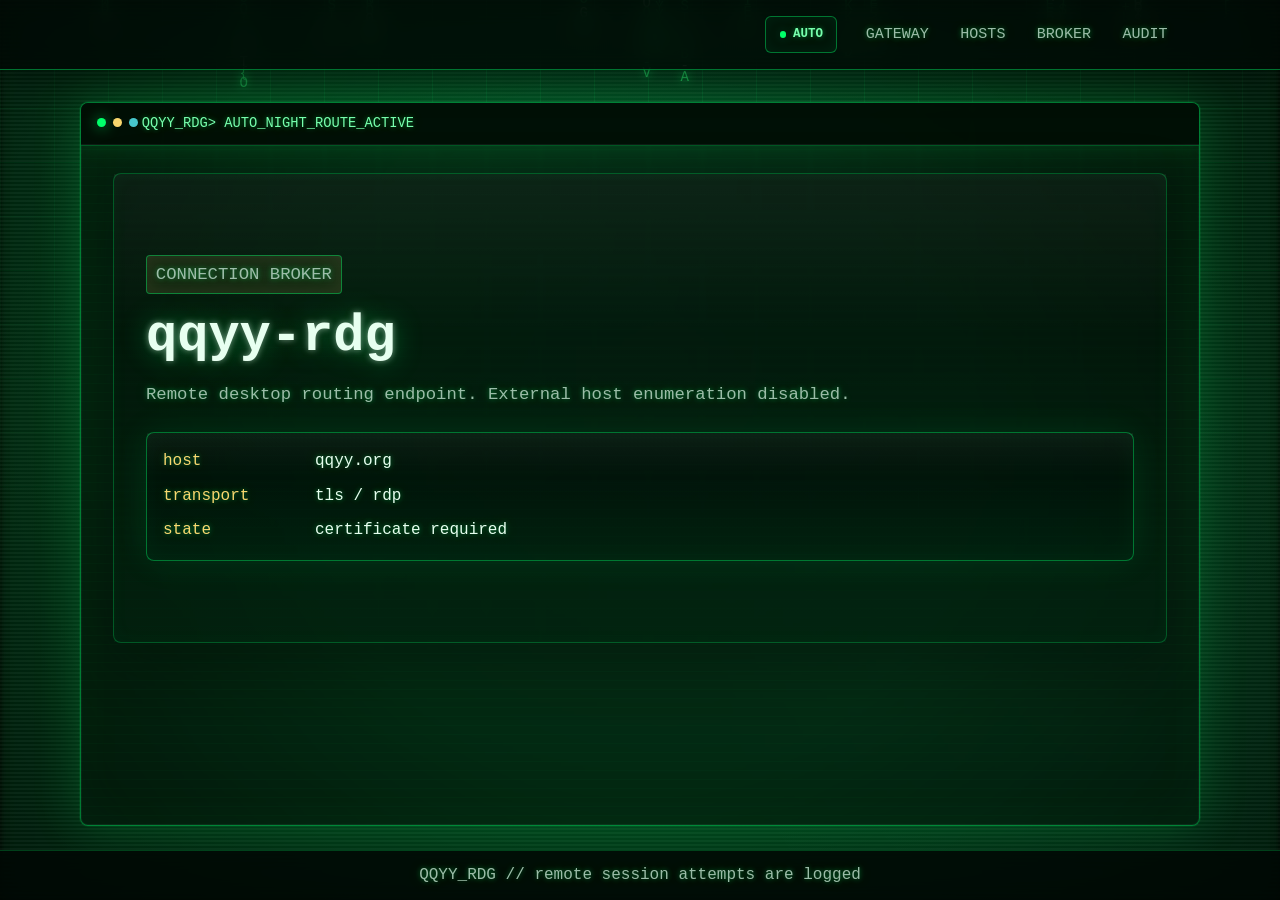
==== commit c3e48e83: "Add Matrix-style favicon" ====
--- a/about.html
+++ b/about.html
@@ -6,6 +6,7 @@
     <meta http-equiv="Content-Security-Policy" content="default-src 'self'; script-src 'self'; style-src 'self' 'unsafe-inline'; img-src 'self' data:; font-src 'self'; connect-src 'self'; media-src 'self'; object-src 'none'; base-uri 'self'; form-action 'none'; frame-src 'none'; child-src 'none'; worker-src 'none'; manifest-src 'self'; block-all-mixed-content">
     <meta name="referrer" content="no-referrer">
     <title>Broker / QQYY</title>
+    <link rel="icon" href="favicon.svg?v=2" type="image/svg+xml">
     <link rel="stylesheet" href="styles.css">
 </head>
 <body>
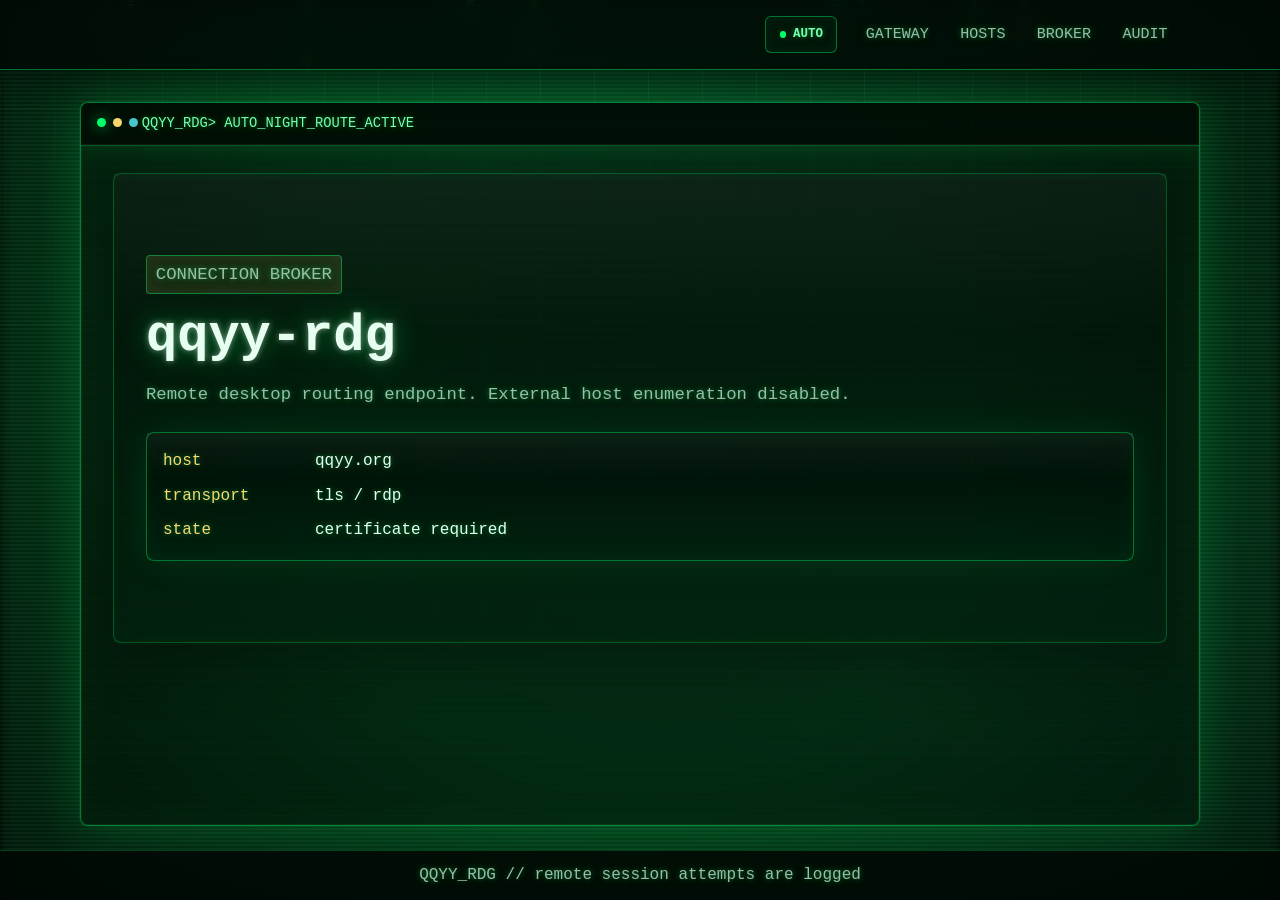
==== commit e6cca9a0: "Add hidden visitor counter" ====
--- a/about.html
+++ b/about.html
@@ -41,6 +41,7 @@
     </main>
     <footer>
         <p>QQYY_RDG // remote session attempts are logged</p>
+        <p class="visitor-counter" aria-live="polite" data-visitor-counter hidden>trace count: <strong data-visitor-count>...</strong></p>
     </footer>
     <script src="script.js"></script>
 </body>
--- a/styles.css
+++ b/styles.css
@@ -738,6 +738,34 @@
     background: rgba(241, 252, 244, 0.9);
 }
 
+.visitor-counter {
+    display: inline-block;
+    margin-top: 0.34rem;
+    padding: 0.18rem 0.5rem;
+    border: 1px solid rgba(89, 246, 255, 0.45);
+    border-radius: 4px;
+    color: var(--cyan);
+    background: rgba(0, 0, 0, 0.28);
+    font-size: 0.78rem;
+    text-transform: uppercase;
+}
+
+.visitor-counter[hidden] {
+    display: none;
+}
+
+.visitor-counter strong {
+    color: var(--green-soft);
+}
+
+.visitor-counter.is-revealed {
+    animation: terminalPulse 1.4s steps(2, end) 2;
+}
+
+body[data-theme="day"] .visitor-counter {
+    background: rgba(255, 255, 255, 0.46);
+}
+
 .matrix-game-overlay {
     position: fixed;
     inset: 0;
